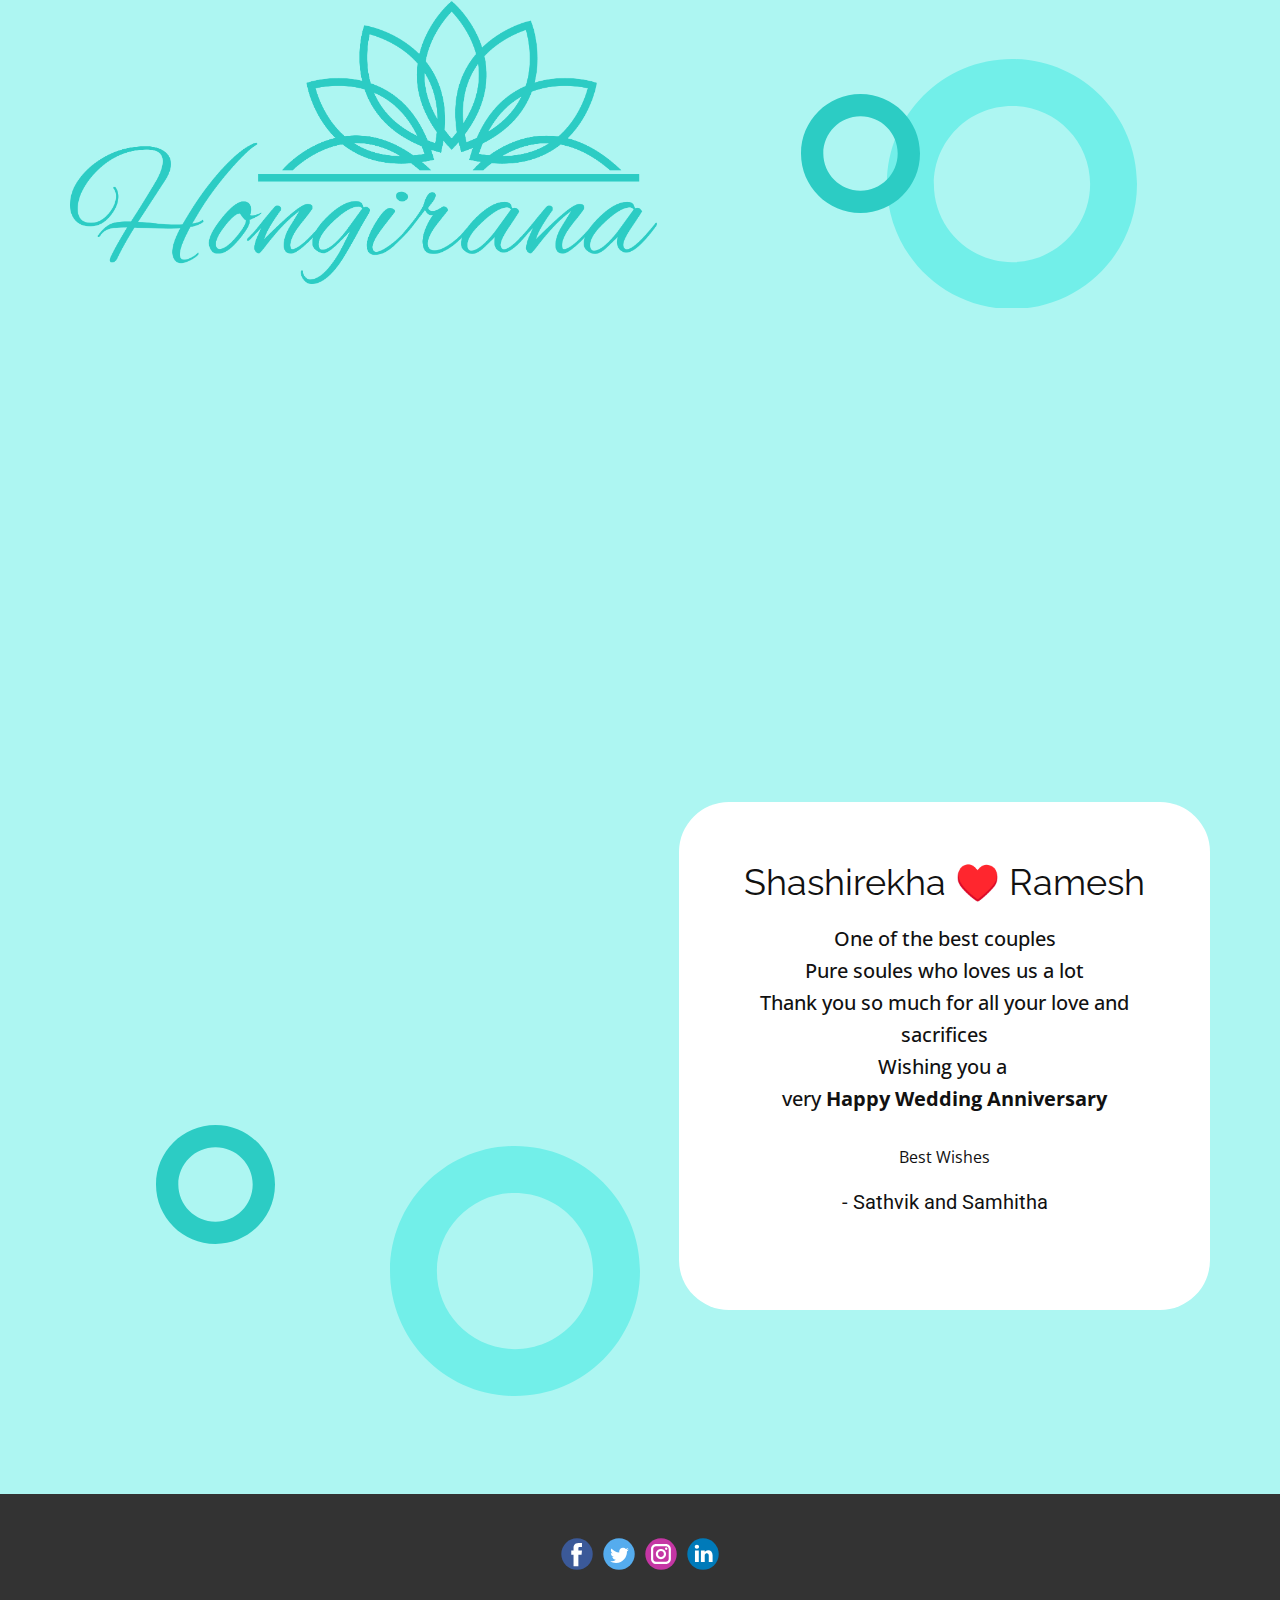
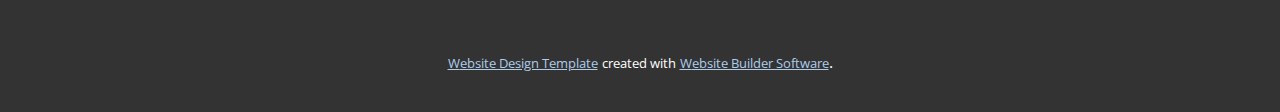
==== Hongirana.html @ 322f8b04 "Add files via upload" ====
<!DOCTYPE html>
<html style="font-size: 16px;" lang="en-IN"><head>
    <meta name="viewport" content="width=device-width, initial-scale=1.0">
    <meta charset="utf-8">
    <meta name="keywords" content="Shashirekha ♥️ Ramesh">
    <meta name="description" content="">
    <meta name="page_type" content="np-template-header-footer-from-plugin">
    <title>Hongirana</title>
    <link rel="stylesheet" href="nicepage.css" media="screen">
<link rel="stylesheet" href="Hongirana.css" media="screen">
    <script class="u-script" type="text/javascript" src="jquery.js" defer=""></script>
    <script class="u-script" type="text/javascript" src="nicepage.js" defer=""></script>
    <meta name="generator" content="Nicepage 3.24.3, nicepage.com">
    <meta property="og:image" content="images/Asset3dp2.png">
    <link rel="icon" href="images/favicon.png">
    <link id="u-theme-google-font" rel="stylesheet" href="https://fonts.googleapis.com/css?family=Roboto:100,100i,300,300i,400,400i,500,500i,700,700i,900,900i|Open+Sans:300,300i,400,400i,600,600i,700,700i,800,800i">
    <link id="u-page-google-font" rel="stylesheet" href="https://fonts.googleapis.com/css?family=Raleway:100,100i,200,200i,300,300i,400,400i,500,500i,600,600i,700,700i,800,800i,900,900i">
    
    
    <script type="application/ld+json">{
		"@context": "http://schema.org",
		"@type": "Organization",
		"name": "Site3",
		"sameAs": []
}</script>
    <meta name="theme-color" content="#478ac9">
    <meta property="og:title" content="Hongirana">
    <meta property="og:description" content="">
    <meta property="og:type" content="website">
  </head>
  <body class="u-body u-stick-footer"><header class="u-clearfix u-custom-color-1 u-header u-header" id="sec-764e"><div class="u-clearfix u-sheet u-valign-middle-sm u-valign-middle-xs u-sheet-1">
        <div class="u-hidden-sm u-hidden-xs u-shape u-shape-svg u-text-palette-4-light-1 u-shape-1">
          <svg class="u-svg-link" preserveAspectRatio="none" viewBox="0 0 160 160" style=""><use xmlns:xlink="http://www.w3.org/1999/xlink" xlink:href="#svg-620d"></use></svg>
          <svg class="u-svg-content" viewBox="0 0 160 160" x="0px" y="0px" id="svg-620d" style="enable-background:new 0 0 160 160;"><path d="M80,30c27.6,0,50,22.4,50,50s-22.4,50-50,50s-50-22.4-50-50S52.4,30,80,30 M80,0C35.8,0,0,35.8,0,80s35.8,80,80,80
	s80-35.8,80-80S124.2,0,80,0L80,0z"></path></svg>
        </div>
        <div class="u-hidden-sm u-hidden-xs u-shape u-shape-svg u-text-palette-4-dark-1 u-shape-2">
          <svg class="u-svg-link" preserveAspectRatio="none" viewBox="0 0 160 160" style=""><use xmlns:xlink="http://www.w3.org/1999/xlink" xlink:href="#svg-8687"></use></svg>
          <svg class="u-svg-content" viewBox="0 0 160 160" x="0px" y="0px" id="svg-8687" style="enable-background:new 0 0 160 160;"><path d="M80,30c27.6,0,50,22.4,50,50s-22.4,50-50,50s-50-22.4-50-50S52.4,30,80,30 M80,0C35.8,0,0,35.8,0,80s35.8,80,80,80
	s80-35.8,80-80S124.2,0,80,0L80,0z"></path></svg>
        </div>
        <img class="u-expanded-width-sm u-expanded-width-xs u-image u-image-contain u-image-default u-image-1" src="images/Asset4dp2.png" alt="" data-image-width="3998" data-image-height="1930">
      </div></header>
    <section class="u-clearfix u-palette-4-light-2 u-section-1" id="carousel_3443">
      <div class="u-clearfix u-sheet u-sheet-1">
        <div class="u-shape u-shape-svg u-text-palette-4-light-1 u-shape-1">
          <svg class="u-svg-link" preserveAspectRatio="none" viewBox="0 0 160 160" style=""><use xmlns:xlink="http://www.w3.org/1999/xlink" xlink:href="#svg-525f"></use></svg>
          <svg class="u-svg-content" viewBox="0 0 160 160" x="0px" y="0px" id="svg-525f" style="enable-background:new 0 0 160 160;"><path d="M80,30c27.6,0,50,22.4,50,50s-22.4,50-50,50s-50-22.4-50-50S52.4,30,80,30 M80,0C35.8,0,0,35.8,0,80s35.8,80,80,80
	s80-35.8,80-80S124.2,0,80,0L80,0z"></path></svg>
        </div>
        <div class="u-border-10 u-border-white u-image u-image-circle u-image-1" data-image-width="900" data-image-height="1600" data-animation-name="fadeIn" data-animation-duration="1000" data-animation-delay="0"></div>
        <div class="u-container-style u-expanded-width-sm u-expanded-width-xs u-group u-radius-50 u-shape-round u-white u-group-1">
          <div class="u-container-layout u-container-layout-1">
            <h2 class="u-align-center u-custom-font u-font-raleway u-text u-text-default u-text-1">Shashirekha ♥️ Ramesh</h2>
            <p class="u-align-center u-text u-text-2">One of the best couples<br>Pure soules who loves us a lot<br>Thank you so much for all your love and sacrifices<br>Wishing you a&nbsp;<br>very <span style="font-weight: 700;">Happy Wedding Anniversary</span>
            </p>
            <p class="u-align-center u-text u-text-3">Best Wishes</p>
            <h5 class="u-align-center u-text u-text-4">- Sathvik and Samhitha</h5>
          </div>
        </div>
        <div class="u-image u-image-circle u-image-2" data-image-width="1600" data-image-height="1200" data-animation-name="rollIn" data-animation-duration="1000" data-animation-delay="0" data-animation-direction=""></div>
        <div class="u-shape u-shape-svg u-text-palette-4-dark-1 u-shape-2">
          <svg class="u-svg-link" preserveAspectRatio="none" viewBox="0 0 160 160" style=""><use xmlns:xlink="http://www.w3.org/1999/xlink" xlink:href="#svg-1186"></use></svg>
          <svg xmlns="http://www.w3.org/2000/svg" xmlns:xlink="http://www.w3.org/1999/xlink" version="1.1" xml:space="preserve" class="u-svg-content" viewBox="0 0 160 160" x="0px" y="0px" id="svg-1186" style="enable-background:new 0 0 160 160;"><path d="M80,30c27.6,0,50,22.4,50,50s-22.4,50-50,50s-50-22.4-50-50S52.4,30,80,30 M80,0C35.8,0,0,35.8,0,80s35.8,80,80,80
	s80-35.8,80-80S124.2,0,80,0L80,0z"></path></svg>
        </div>
      </div>
    </section>
    
    
    <footer class="u-clearfix u-footer u-grey-80" id="sec-e630"><div class="u-clearfix u-sheet u-sheet-1">
        <div class="u-align-left u-social-icons u-spacing-10 u-social-icons-1">
          <a class="u-social-url" title="facebook" target="_blank" href=""><span class="u-icon u-social-facebook u-social-icon u-icon-1"><svg class="u-svg-link" preserveAspectRatio="xMidYMin slice" viewBox="0 0 112 112" style=""><use xmlns:xlink="http://www.w3.org/1999/xlink" xlink:href="#svg-b3e1"></use></svg><svg class="u-svg-content" viewBox="0 0 112 112" x="0" y="0" id="svg-b3e1"><circle fill="currentColor" cx="56.1" cy="56.1" r="55"></circle><path fill="#FFFFFF" d="M73.5,31.6h-9.1c-1.4,0-3.6,0.8-3.6,3.9v8.5h12.6L72,58.3H60.8v40.8H43.9V58.3h-8V43.9h8v-9.2
            c0-6.7,3.1-17,17-17h12.5v13.9H73.5z"></path></svg></span>
          </a>
          <a class="u-social-url" title="twitter" target="_blank" href=""><span class="u-icon u-social-icon u-social-twitter u-icon-2"><svg class="u-svg-link" preserveAspectRatio="xMidYMin slice" viewBox="0 0 112 112" style=""><use xmlns:xlink="http://www.w3.org/1999/xlink" xlink:href="#svg-7f2d"></use></svg><svg class="u-svg-content" viewBox="0 0 112 112" x="0" y="0" id="svg-7f2d"><circle fill="currentColor" class="st0" cx="56.1" cy="56.1" r="55"></circle><path fill="#FFFFFF" d="M83.8,47.3c0,0.6,0,1.2,0,1.7c0,17.7-13.5,38.2-38.2,38.2C38,87.2,31,85,25,81.2c1,0.1,2.1,0.2,3.2,0.2
            c6.3,0,12.1-2.1,16.7-5.7c-5.9-0.1-10.8-4-12.5-9.3c0.8,0.2,1.7,0.2,2.5,0.2c1.2,0,2.4-0.2,3.5-0.5c-6.1-1.2-10.8-6.7-10.8-13.1
            c0-0.1,0-0.1,0-0.2c1.8,1,3.9,1.6,6.1,1.7c-3.6-2.4-6-6.5-6-11.2c0-2.5,0.7-4.8,1.8-6.7c6.6,8.1,16.5,13.5,27.6,14
            c-0.2-1-0.3-2-0.3-3.1c0-7.4,6-13.4,13.4-13.4c3.9,0,7.3,1.6,9.8,4.2c3.1-0.6,5.9-1.7,8.5-3.3c-1,3.1-3.1,5.8-5.9,7.4
            c2.7-0.3,5.3-1,7.7-2.1C88.7,43,86.4,45.4,83.8,47.3z"></path></svg></span>
          </a>
          <a class="u-social-url" title="instagram" target="_blank" href=""><span class="u-icon u-social-icon u-social-instagram u-icon-3"><svg class="u-svg-link" preserveAspectRatio="xMidYMin slice" viewBox="0 0 112 112" style=""><use xmlns:xlink="http://www.w3.org/1999/xlink" xlink:href="#svg-cbb8"></use></svg><svg class="u-svg-content" viewBox="0 0 112 112" x="0" y="0" id="svg-cbb8"><circle fill="currentColor" cx="56.1" cy="56.1" r="55"></circle><path fill="#FFFFFF" d="M55.9,38.2c-9.9,0-17.9,8-17.9,17.9C38,66,46,74,55.9,74c9.9,0,17.9-8,17.9-17.9C73.8,46.2,65.8,38.2,55.9,38.2
            z M55.9,66.4c-5.7,0-10.3-4.6-10.3-10.3c-0.1-5.7,4.6-10.3,10.3-10.3c5.7,0,10.3,4.6,10.3,10.3C66.2,61.8,61.6,66.4,55.9,66.4z"></path><path fill="#FFFFFF" d="M74.3,33.5c-2.3,0-4.2,1.9-4.2,4.2s1.9,4.2,4.2,4.2s4.2-1.9,4.2-4.2S76.6,33.5,74.3,33.5z"></path><path fill="#FFFFFF" d="M73.1,21.3H38.6c-9.7,0-17.5,7.9-17.5,17.5v34.5c0,9.7,7.9,17.6,17.5,17.6h34.5c9.7,0,17.5-7.9,17.5-17.5V38.8
            C90.6,29.1,82.7,21.3,73.1,21.3z M83,73.3c0,5.5-4.5,9.9-9.9,9.9H38.6c-5.5,0-9.9-4.5-9.9-9.9V38.8c0-5.5,4.5-9.9,9.9-9.9h34.5
            c5.5,0,9.9,4.5,9.9,9.9V73.3z"></path></svg></span>
          </a>
          <a class="u-social-url" title="linkedin" target="_blank" href=""><span class="u-icon u-social-icon u-social-linkedin u-icon-4"><svg class="u-svg-link" preserveAspectRatio="xMidYMin slice" viewBox="0 0 112 112" style=""><use xmlns:xlink="http://www.w3.org/1999/xlink" xlink:href="#svg-1db1"></use></svg><svg class="u-svg-content" viewBox="0 0 112 112" x="0" y="0" id="svg-1db1"><circle fill="currentColor" cx="56.1" cy="56.1" r="55"></circle><path fill="#FFFFFF" d="M41.3,83.7H27.9V43.4h13.4V83.7z M34.6,37.9L34.6,37.9c-4.6,0-7.5-3.1-7.5-7c0-4,3-7,7.6-7s7.4,3,7.5,7
            C42.2,34.8,39.2,37.9,34.6,37.9z M89.6,83.7H76.2V62.2c0-5.4-1.9-9.1-6.8-9.1c-3.7,0-5.9,2.5-6.9,4.9c-0.4,0.9-0.4,2.1-0.4,3.3v22.5
            H48.7c0,0,0.2-36.5,0-40.3h13.4v5.7c1.8-2.7,5-6.7,12.1-6.7c8.8,0,15.4,5.8,15.4,18.1V83.7z"></path></svg></span>
          </a>
        </div>
      </div></footer>
    <section class="u-backlink u-clearfix u-grey-80">
      <a class="u-link" href="https://nicepage.com/website-design" target="_blank">
        <span>Website Design Template</span>
      </a>
      <p class="u-text">
        <span>created with</span>
      </p>
      <a class="u-link" href="https://nicepage.com/" target="_blank">
        <span>Website Builder Software</span>
      </a>. 
    </section><span style="height: 64px; width: 64px; margin-left: 0px; margin-right: auto; margin-top: 0px; background-image: none; right: 20px; bottom: 20px" class="u-back-to-top u-icon u-icon-circle u-opacity u-opacity-85 u-palette-1-base u-spacing-15" data-href="#">
        <svg class="u-svg-link" preserveAspectRatio="xMidYMin slice" viewBox="0 0 551.13 551.13"><use xmlns:xlink="http://www.w3.org/1999/xlink" xlink:href="#svg-1d98"></use></svg>
        <svg class="u-svg-content" enable-background="new 0 0 551.13 551.13" viewBox="0 0 551.13 551.13" xmlns="http://www.w3.org/2000/svg" id="svg-1d98"><path d="m275.565 189.451 223.897 223.897h51.668l-275.565-275.565-275.565 275.565h51.668z"></path></svg>
    </span>
  
</body></html>
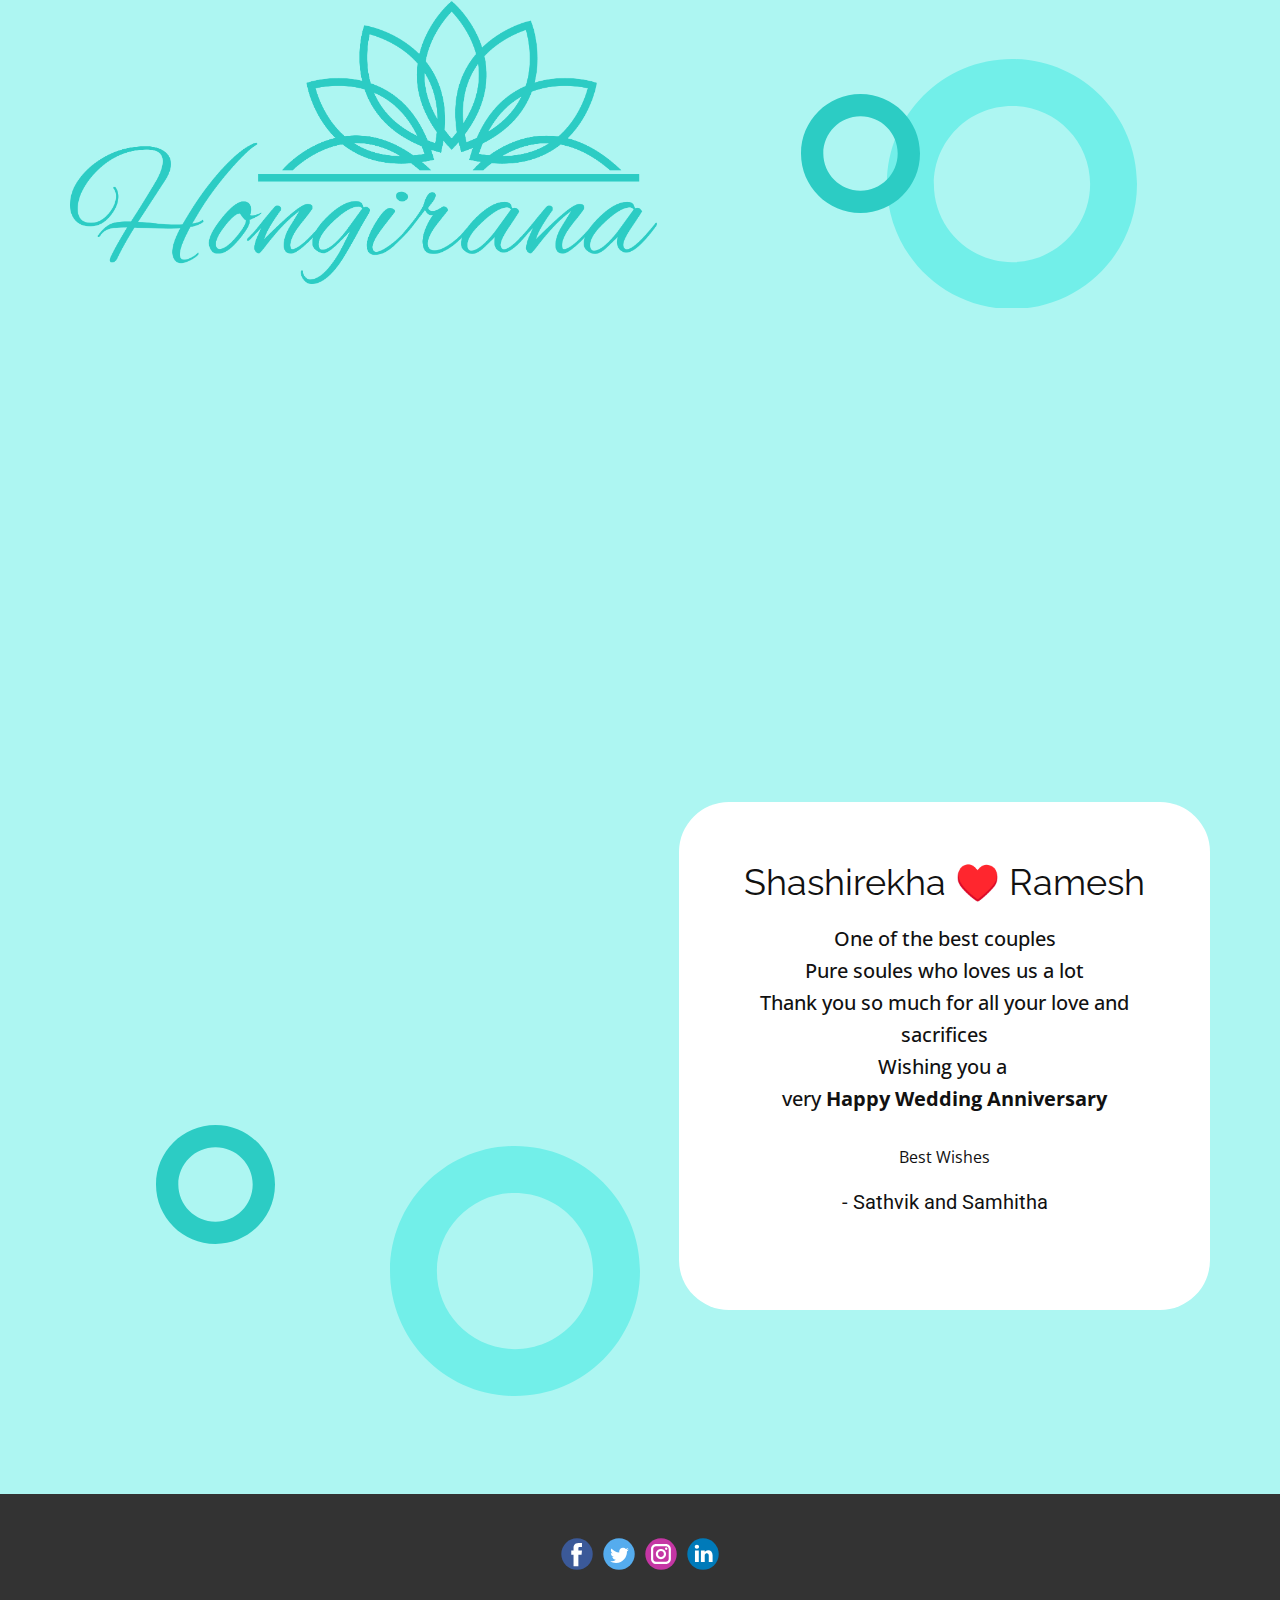
==== commit fe817c30: "Update Hongirana.html" ====
--- a/Hongirana.html
+++ b/Hongirana.html
@@ -90,19 +90,9 @@
           </a>
         </div>
       </div></footer>
-    <section class="u-backlink u-clearfix u-grey-80">
-      <a class="u-link" href="https://nicepage.com/website-design" target="_blank">
-        <span>Website Design Template</span>
-      </a>
-      <p class="u-text">
-        <span>created with</span>
-      </p>
-      <a class="u-link" href="https://nicepage.com/" target="_blank">
-        <span>Website Builder Software</span>
-      </a>. 
-    </section><span style="height: 64px; width: 64px; margin-left: 0px; margin-right: auto; margin-top: 0px; background-image: none; right: 20px; bottom: 20px" class="u-back-to-top u-icon u-icon-circle u-opacity u-opacity-85 u-palette-1-base u-spacing-15" data-href="#">
+<span style="height: 64px; width: 64px; margin-left: 0px; margin-right: auto; margin-top: 0px; background-image: none; right: 20px; bottom: 20px" class="u-back-to-top u-icon u-icon-circle u-opacity u-opacity-85 u-palette-1-base u-spacing-15" data-href="#">
         <svg class="u-svg-link" preserveAspectRatio="xMidYMin slice" viewBox="0 0 551.13 551.13"><use xmlns:xlink="http://www.w3.org/1999/xlink" xlink:href="#svg-1d98"></use></svg>
         <svg class="u-svg-content" enable-background="new 0 0 551.13 551.13" viewBox="0 0 551.13 551.13" xmlns="http://www.w3.org/2000/svg" id="svg-1d98"><path d="m275.565 189.451 223.897 223.897h51.668l-275.565-275.565-275.565 275.565h51.668z"></path></svg>
     </span>
   
-</body></html>+</body></html>
